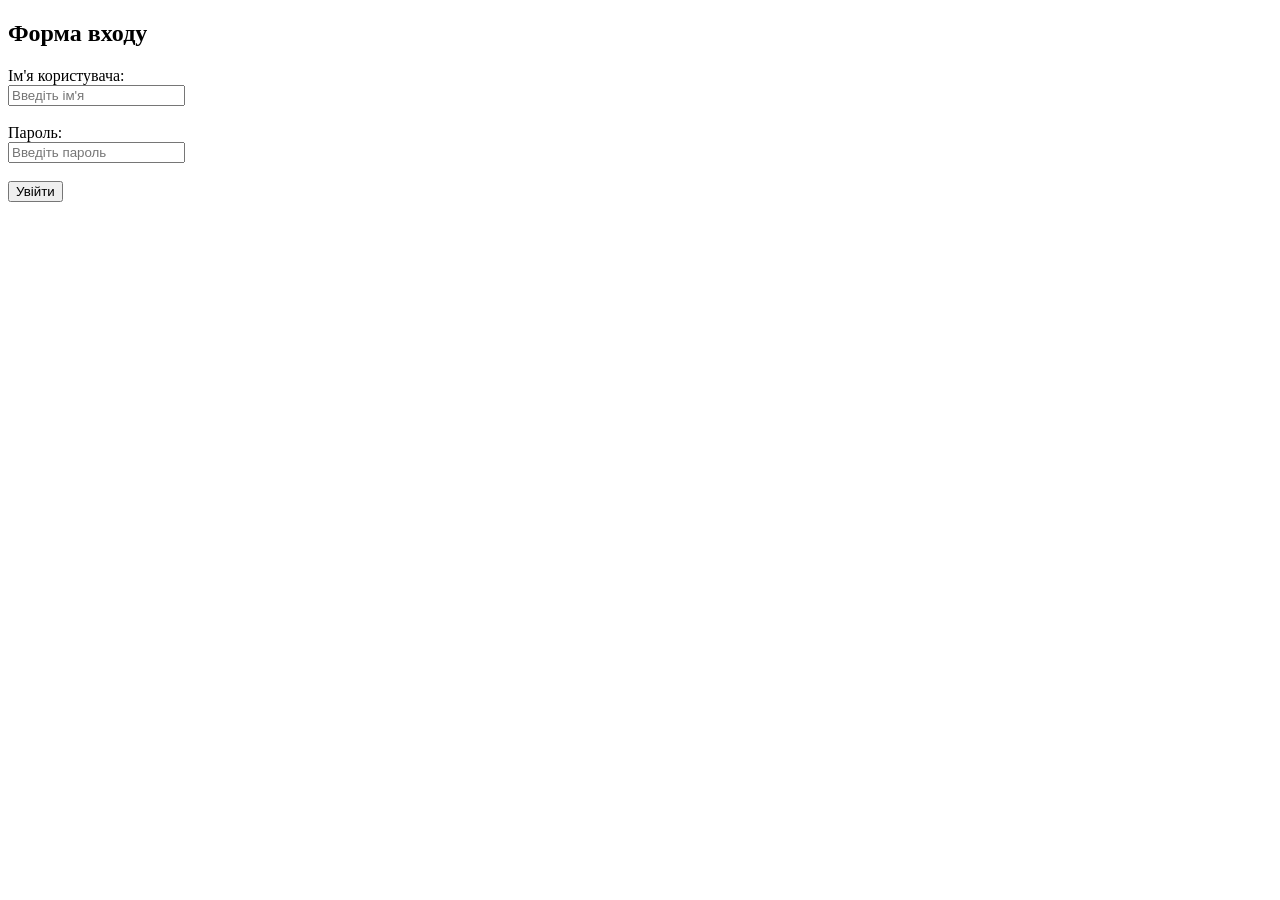
==== info.html @ d500ce68 "Update info.html" ====
<!DOCTYPE html>
<html lang="en">
<head>
    <meta charset="UTF-8">
    <meta name="viewport" content="width=device-width, initial-scale=1.0">
    <title>Document</title>
</head>
<body>
    <header></header>
    <main>
        <section>
            <h2>Форма входу</h2>
    <form>
        <label for="username">Ім'я користувача:</label><br>
        <input type="text" id="username" name="username" placeholder="Введіть ім'я"><br><br>

        <label for="password">Пароль:</label><br>
        <input type="password" id="password" name="password" placeholder="Введіть пароль"><br><br>

        <input type="submit" value="Увійти">
    </form>
        </section>
        <section>

        </section>
    </main>
    <footer></footer>
</body>
</html>
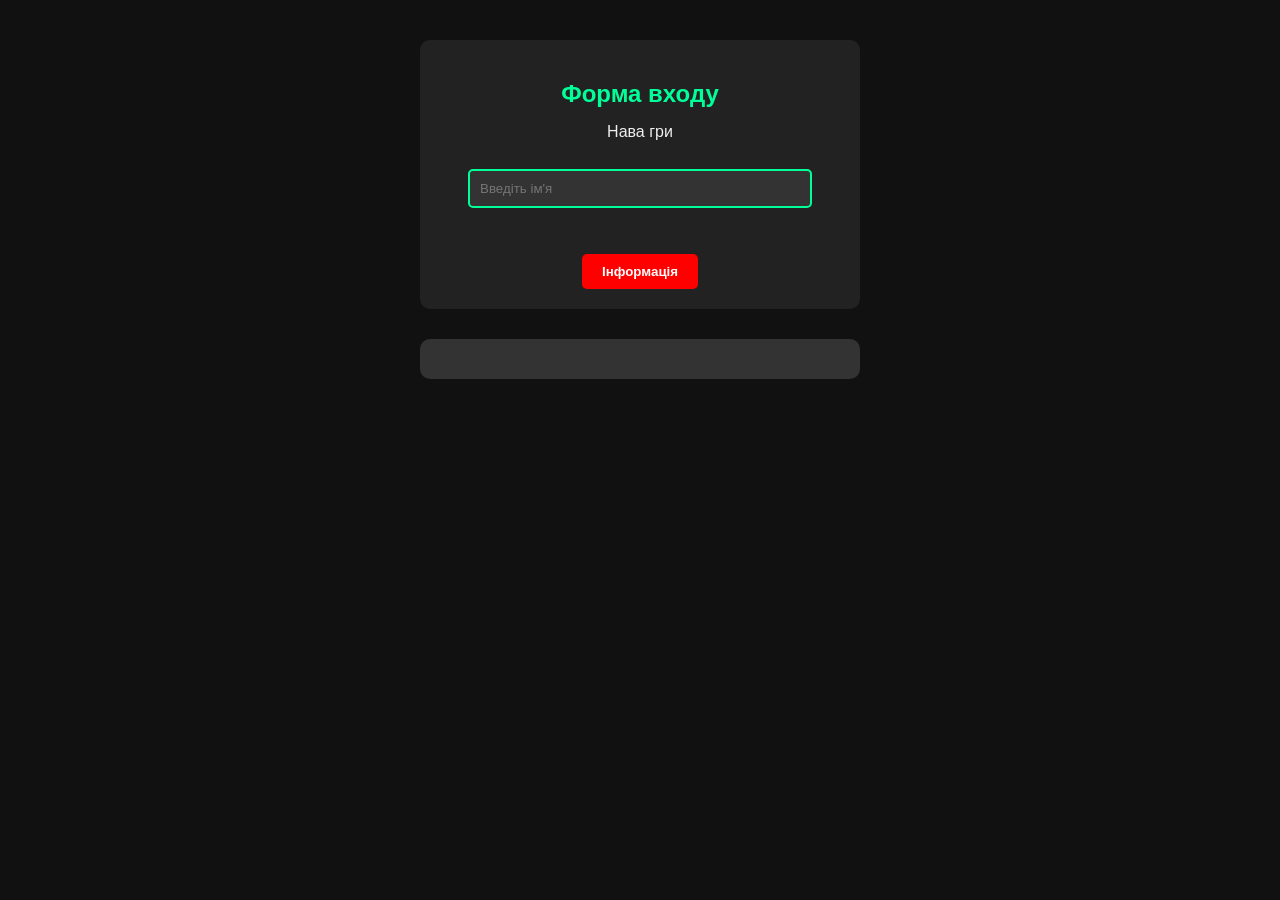
==== commit 2a4e1711: "info.html and css" ====
--- a/info.html
+++ b/info.html
@@ -4,26 +4,21 @@
     <meta charset="UTF-8">
     <meta name="viewport" content="width=device-width, initial-scale=1.0">
     <title>Document</title>
+    <link rel="stylesheet" href="./css/info.css">
 </head>
 <body>
-    <header></header>
-    <main>
-        <section>
-            <h2>Форма входу</h2>
+<section>
+    <h2 >Форма входу</h2>
     <form>
-        <label for="username">Ім'я користувача:</label><br>
-        <input type="text" id="username" name="username" placeholder="Введіть ім'я"><br><br>
+        <label for="username">Нава гри</label><br>
+        <input type="text" id="game-search-input" name="username" placeholder="Введіть ім'я"><br><br>
 
-        <label for="password">Пароль:</label><br>
-        <input type="password" id="password" name="password" placeholder="Введіть пароль"><br><br>
+        <button id="game-search-btn">Інформація</button>
+    </form>
+</section>
+<section id="game-search-section">
 
-        <input type="submit" value="Увійти">
-    </form>
-        </section>
-        <section>
-
-        </section>
-    </main>
-    <footer></footer>
+</section>
+ 
 </body>
 </html>
--- a/css/info.css
+++ b/css/info.css
@@ -0,0 +1,67 @@
+/* Загальні стилі для сторінки */
+body {
+  background-color: #111;
+  font-family: Arial, sans-serif;
+  color: #eee;
+  margin: 0;
+  padding: 20px;
+}
+
+/* Стилі для секцій */
+section {
+  margin: 20px auto;
+  padding: 20px;
+  background-color: #222;
+  border-radius: 10px;
+  max-width: 400px;
+}
+
+/* Заголовок форми */
+h2 {
+  text-align: center;
+  color: #00ff99;
+  margin-bottom: 15px;
+}
+
+/* Форма */
+form {
+  display: flex;
+  flex-direction: column;
+  align-items: center;
+}
+
+/* Поле вводу */
+input[type="text"] {
+  width: 80%;
+  padding: 10px;
+  margin: 10px 0;
+  border: 2px solid #00ff99;
+  border-radius: 5px;
+  background-color: #333;
+  color: #fff;
+}
+
+/* Кнопка */
+button {
+  background-color: #ff0000;
+  color: #fff;
+  font-weight: bold;
+  padding: 10px 20px;
+  border: none;
+  border-radius: 5px;
+  cursor: pointer;
+}
+
+button:hover {
+  background-color: #00ff99;
+  color: #000;
+}
+
+/* Секція результатів пошуку */
+#game-search-section {
+  margin-top: 30px;
+  padding: 20px;
+  background-color: #333;
+  border-radius: 10px;
+  color: #fff;
+}
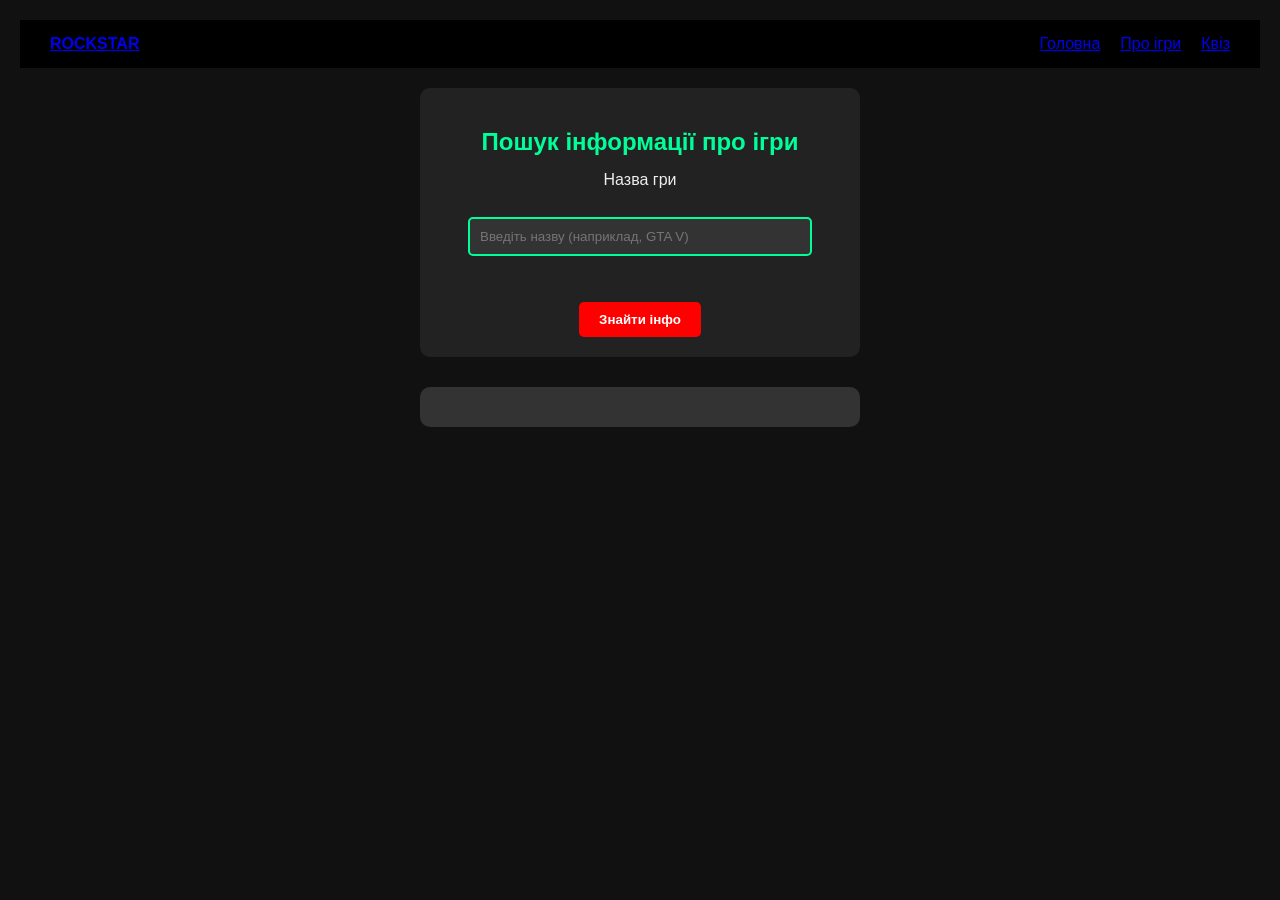
==== commit f1a5e6f1: "дохуя кароч поміняв, сорян шо трохи в css пошарився" ====
--- a/info.html
+++ b/info.html
@@ -1,24 +1,43 @@
 <!DOCTYPE html>
-<html lang="en">
+<html lang="uk">
 <head>
     <meta charset="UTF-8">
     <meta name="viewport" content="width=device-width, initial-scale=1.0">
-    <title>Document</title>
-    <link rel="stylesheet" href="./css/info.css">
+    <title>Rockstar Games | Про ігри</title>
+    <link rel="stylesheet" href="css/reset.css">
+    <link rel="stylesheet" href="css/common.css">
+    <link rel="stylesheet" href="css/info.css">
 </head>
 <body>
-<section>
-    <h2 >Форма входу</h2>
-    <form>
-        <label for="username">Нава гри</label><br>
-        <input type="text" id="game-search-input" name="username" placeholder="Введіть ім'я"><br><br>
 
-        <button id="game-search-btn">Інформація</button>
-    </form>
-</section>
-<section id="game-search-section">
+<header>
+    <div class="logo">
+        <a href="index.html"><strong>ROCKSTAR</strong></a>
+    </div>
+    <nav>
+        <ul>
+            <li><a href="index.html">Головна</a></li>
+            <li><a href="info.html">Про ігри</a></li>
+            <li><a href="quiz.html">Квіз</a></li>
+        </ul>
+    </nav>
+</header>
 
-</section>
- 
+<main>
+    <section>
+        <h2>Пошук інформації про ігри</h2>
+        <form>
+            <label for="username">Назва гри</label><br>
+            <input type="text" id="game-search-input" name="username" placeholder="Введіть назву (наприклад, GTA V)"><br><br>
+            <button id="game-search-btn">Знайти інфо</button>
+        </form>
+    </section>
+    
+    <section id="game-search-section">
+        <!-- Сюди твій JS буде виводити результат -->
+    </section>
+</main>
+
+<script type="module" src="./js/info.js"></script>
 </body>
 </html>
--- a/css/common.css
+++ b/css/common.css
@@ -0,0 +1,15 @@
+header {
+  display: flex;
+  justify-content: space-between; /* Лого зліва, меню — справа */
+  align-items: center;
+  background-color: #000;
+  padding: 15px 30px;
+}
+
+nav ul {
+  list-style: none;
+  display: flex;
+  gap: 20px;
+  margin: 0;
+  padding: 0;
+}
--- a/css/info.css
+++ b/css/info.css
@@ -1,4 +1,3 @@
-/* Загальні стилі для сторінки */
 body {
   background-color: #111;
   font-family: Arial, sans-serif;
@@ -7,7 +6,6 @@
   padding: 20px;
 }
 
-/* Стилі для секцій */
 section {
   margin: 20px auto;
   padding: 20px;
@@ -16,21 +14,18 @@
   max-width: 400px;
 }
 
-/* Заголовок форми */
 h2 {
   text-align: center;
   color: #00ff99;
   margin-bottom: 15px;
 }
 
-/* Форма */
 form {
   display: flex;
   flex-direction: column;
   align-items: center;
 }
 
-/* Поле вводу */
 input[type="text"] {
   width: 80%;
   padding: 10px;
@@ -41,7 +36,6 @@
   color: #fff;
 }
 
-/* Кнопка */
 button {
   background-color: #ff0000;
   color: #fff;
@@ -57,7 +51,6 @@
   color: #000;
 }
 
-/* Секція результатів пошуку */
 #game-search-section {
   margin-top: 30px;
   padding: 20px;
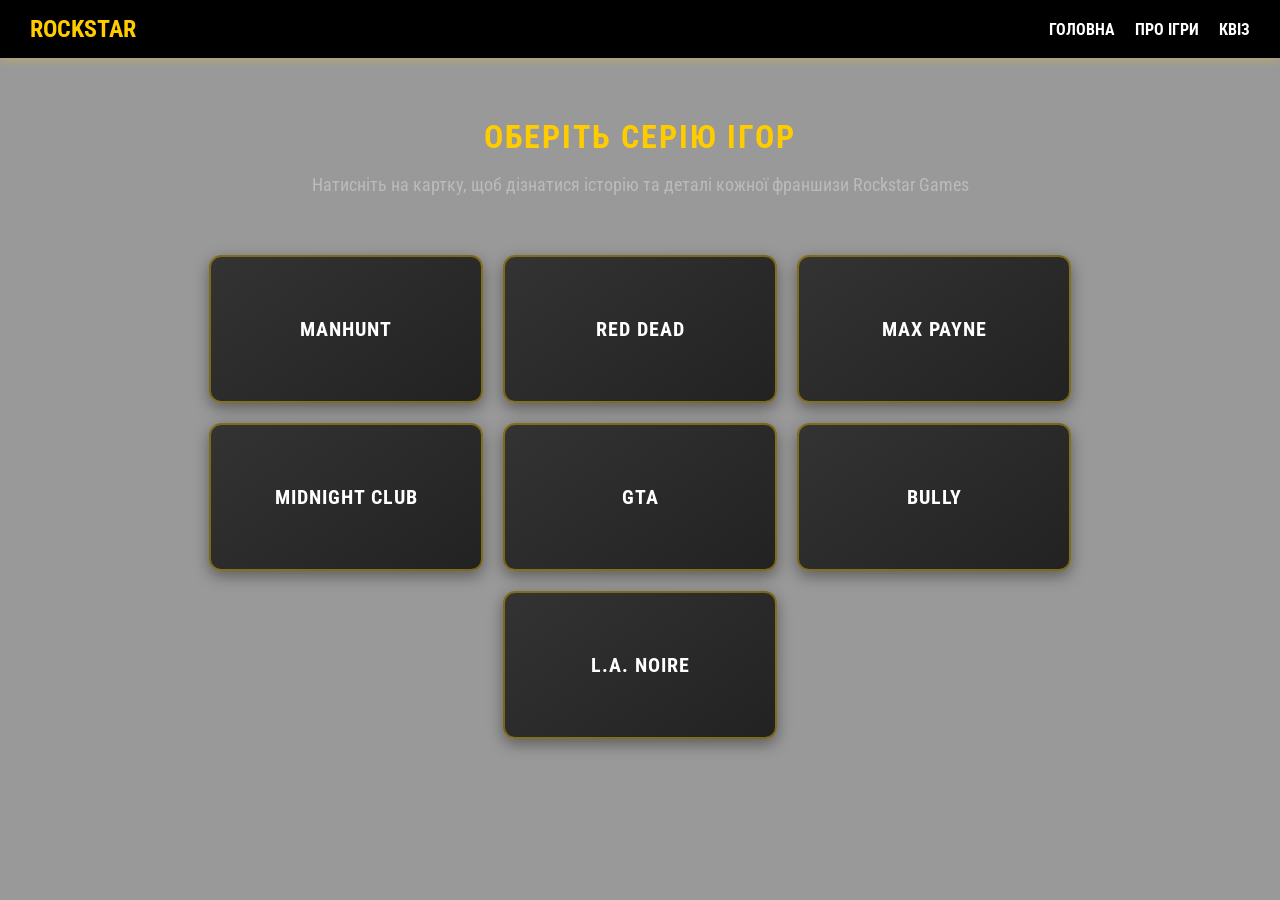
==== commit bfc4dca0: "череп" ====
--- a/info.html
+++ b/info.html
@@ -24,17 +24,22 @@
 </header>
 
 <main>
-    <section>
-        <h2>Пошук інформації про ігри</h2>
-        <form>
-            <label for="username">Назва гри</label><br>
-            <input type="text" id="game-search-input" name="username" placeholder="Введіть назву (наприклад, GTA V)"><br><br>
-            <button id="game-search-btn">Знайти інфо</button>
-        </form>
+    <section class="info-hero">
+        <h2>Оберіть серію ігор</h2>
+        <p>Натисніть на картку, щоб дізнатися історію та деталі кожної франшизи Rockstar Games</p>
+    </section>
+
+    <section class="series-grid">
+        <div class="series-card" data-series="gta">Manhunt</div>
+        <div class="series-card" data-series="rdr">Red Dead</div>
+        <div class="series-card" data-series="maxpayne">Max Payne</div>
+        <div class="series-card" data-series="midnight">Midnight Club</div>
+        <div class="series-card" data-series="manhunt">GTA</div>
+        <div class="series-card" data-series="bully">Bully</div>
+        <div class="series-card" data-series="lanoire">L.A. Noire</div>
     </section>
     
-    <section id="game-search-section">
-        <!-- Сюди твій JS буде виводити результат -->
+    <section id="game-result-display" class="result-hidden">
     </section>
 </main>
 
--- a/css/info.css
+++ b/css/info.css
@@ -1,60 +1,139 @@
+@import url('https://fonts.googleapis.com/css2?family=Roboto+Condensed:wght@400;700&display=swap');
+
 body {
-  background-color: #111;
-  font-family: Arial, sans-serif;
-  color: #eee;
-  margin: 0;
-  padding: 20px;
+    font-family: 'Roboto Condensed', sans-serif;
+    
+    background-image: linear-gradient(rgba(0, 0, 0, 0.4), rgba(0, 0, 0, 0.4)), 
+url('https://i.pinimg.com/1200x/0d/88/af/0d88aff1e9f4775d4dd709471fc118a7.jpg');
+
+    background-size: cover;
+    background-position: center;
+    background-attachment: fixed;
+    background-repeat: no-repeat;
+    
+    color: #fff;
+    margin: 0;
+    padding: 0;
+    min-height: 100vh;
 }
 
-section {
-  margin: 20px auto;
-  padding: 20px;
-  background-color: #222;
-  border-radius: 10px;
-  max-width: 400px;
+header {
+    background-color: #000;
+    padding: 15px 30px;
+    display: flex;
+    justify-content: space-between;
+    align-items: center;
+    box-shadow: 0 2px 10px rgba(255, 204, 0, 0.3);
 }
 
-h2 {
-  text-align: center;
-  color: #00ff99;
-  margin-bottom: 15px;
+header .logo a {
+    color: #ffcc00;
+    font-size: 24px;
+    text-decoration: none;
+    text-transform: uppercase;
+    font-weight: bold;
 }
 
-form {
-  display: flex;
-  flex-direction: column;
-  align-items: center;
+header nav ul {
+    list-style: none;
+    display: flex;
+    gap: 20px;
+    margin: 0;
 }
 
-input[type="text"] {
-  width: 80%;
-  padding: 10px;
-  margin: 10px 0;
-  border: 2px solid #00ff99;
-  border-radius: 5px;
-  background-color: #333;
-  color: #fff;
+header nav ul li a {
+    color: #fff;
+    text-decoration: none;
+    text-transform: uppercase;
+    font-weight: bold;
+    transition: color 0.3s;
 }
 
-button {
-  background-color: #ff0000;
-  color: #fff;
-  font-weight: bold;
-  padding: 10px 20px;
-  border: none;
-  border-radius: 5px;
-  cursor: pointer;
+header nav ul li a:hover {
+    color: #ffcc00;
 }
 
-button:hover {
-  background-color: #00ff99;
-  color: #000;
+.info-hero {
+    text-align: center;
+    margin: 60px auto 20px;
+    max-width: 800px;
+    padding: 0 20px;
 }
 
-#game-search-section {
-  margin-top: 30px;
-  padding: 20px;
-  background-color: #333;
-  border-radius: 10px;
-  color: #fff;
+.info-hero h2 {
+    color: #ffcc00;
+    font-size: 32px;
+    text-transform: uppercase;
+    letter-spacing: 2px;
+    margin-bottom: 10px;
 }
+
+.info-hero p {
+    color: #bbb;
+    font-size: 18px;
+}
+
+.series-grid {
+    display: flex;
+    flex-wrap: wrap;
+    justify-content: center;
+    gap: 20px;
+    max-width: 1100px; 
+    margin: 40px auto;
+    padding: 20px;
+}
+
+.series-card {
+    background: linear-gradient(145deg, #333, #222);
+    border: 2px solid rgba(255, 204, 0, 0.4);
+    border-radius: 12px;
+    padding: 60px 10px;
+    text-align: center;
+    font-size: 20px;
+    font-weight: bold;
+    text-transform: uppercase;
+    letter-spacing: 1px;
+    cursor: pointer;
+    transition: all 0.3s ease;
+    box-shadow: 0 5px 15px rgba(0,0,0,0.4);
+    flex: 0 1 250px; 
+    transition: all 0.4s cubic-bezier(0.175, 0.885, 0.32, 1.275);
+}
+
+.series-card:hover {
+    background: #ffcc00;
+    color: #000;
+    border-color: #fff;
+    transform: translateY(-10px);
+    box-shadow: 0 0 25px 5px rgba(255, 204, 0, 0.7), 0 0 50px 10px rgba(255, 204, 0, 0.4);
+}
+
+#game-result-display {
+    max-width: 1000px;
+    margin: 40px auto 100px;
+    padding: 40px;
+    background: #262626;
+    border-radius: 15px;
+    border-left: 5px solid #ffcc00;
+    box-shadow: 0 10px 30px rgba(0,0,0,0.5);
+    line-height: 1.6;
+}
+
+#game-result-display h3 {
+    color: #ffcc00;
+    font-size: 28px;
+    margin-top: 0;
+    text-transform: uppercase;
+}
+
+#game-result-display ul {
+    padding-left: 20px;
+}
+
+#game-result-display li {
+    margin-bottom: 8px;
+}
+
+.result-hidden {
+    display: none;
+}
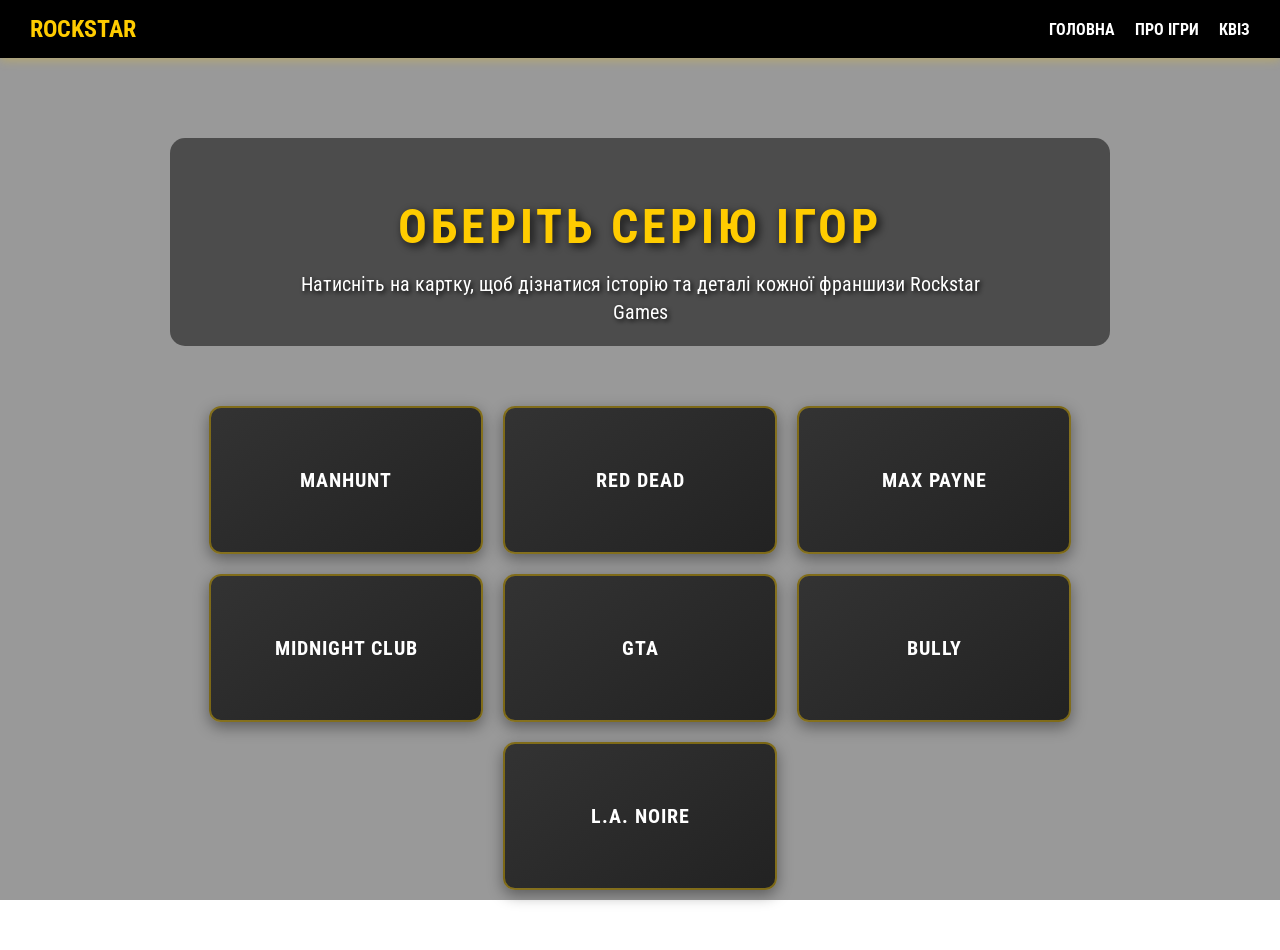
==== commit bfd5a589: "ура сделав, info.js" ====
--- a/info.html
+++ b/info.html
@@ -30,11 +30,11 @@
     </section>
 
     <section class="series-grid">
-        <div class="series-card" data-series="gta">Manhunt</div>
+        <div class="series-card" data-series="manhunt">Manhunt</div>
         <div class="series-card" data-series="rdr">Red Dead</div>
         <div class="series-card" data-series="maxpayne">Max Payne</div>
         <div class="series-card" data-series="midnight">Midnight Club</div>
-        <div class="series-card" data-series="manhunt">GTA</div>
+        <div class="series-card" data-series="gta">GTA</div>
         <div class="series-card" data-series="bully">Bully</div>
         <div class="series-card" data-series="lanoire">L.A. Noire</div>
     </section>
--- a/css/info.css
+++ b/css/info.css
@@ -55,22 +55,31 @@
 
 .info-hero {
     text-align: center;
-    margin: 60px auto 20px;
-    max-width: 800px;
-    padding: 0 20px;
+    margin: 80px auto 40px;
+    max-width: 900px;
+    padding: 20px;
+    background: rgba(0, 0, 0, 0.5);
+    border-radius: 15px;
+    backdrop-filter: blur(5px);
 }
 
 .info-hero h2 {
     color: #ffcc00;
-    font-size: 32px;
+    font-size: 48px;
     text-transform: uppercase;
-    letter-spacing: 2px;
-    margin-bottom: 10px;
+    letter-spacing: 4px;
+    margin-bottom: 15px;
+    font-weight: 700;
+    text-shadow: 3px 3px 10px rgba(0, 0, 0, 0.8);
 }
 
 .info-hero p {
-    color: #bbb;
-    font-size: 18px;
+    color: #ffffff;
+    font-size: 20px;
+    line-height: 1.4;
+    text-shadow: 2px 2px 5px rgba(0, 0, 0, 0.9);
+    max-width: 700px;
+    margin: 0 auto;
 }
 
 .series-grid {
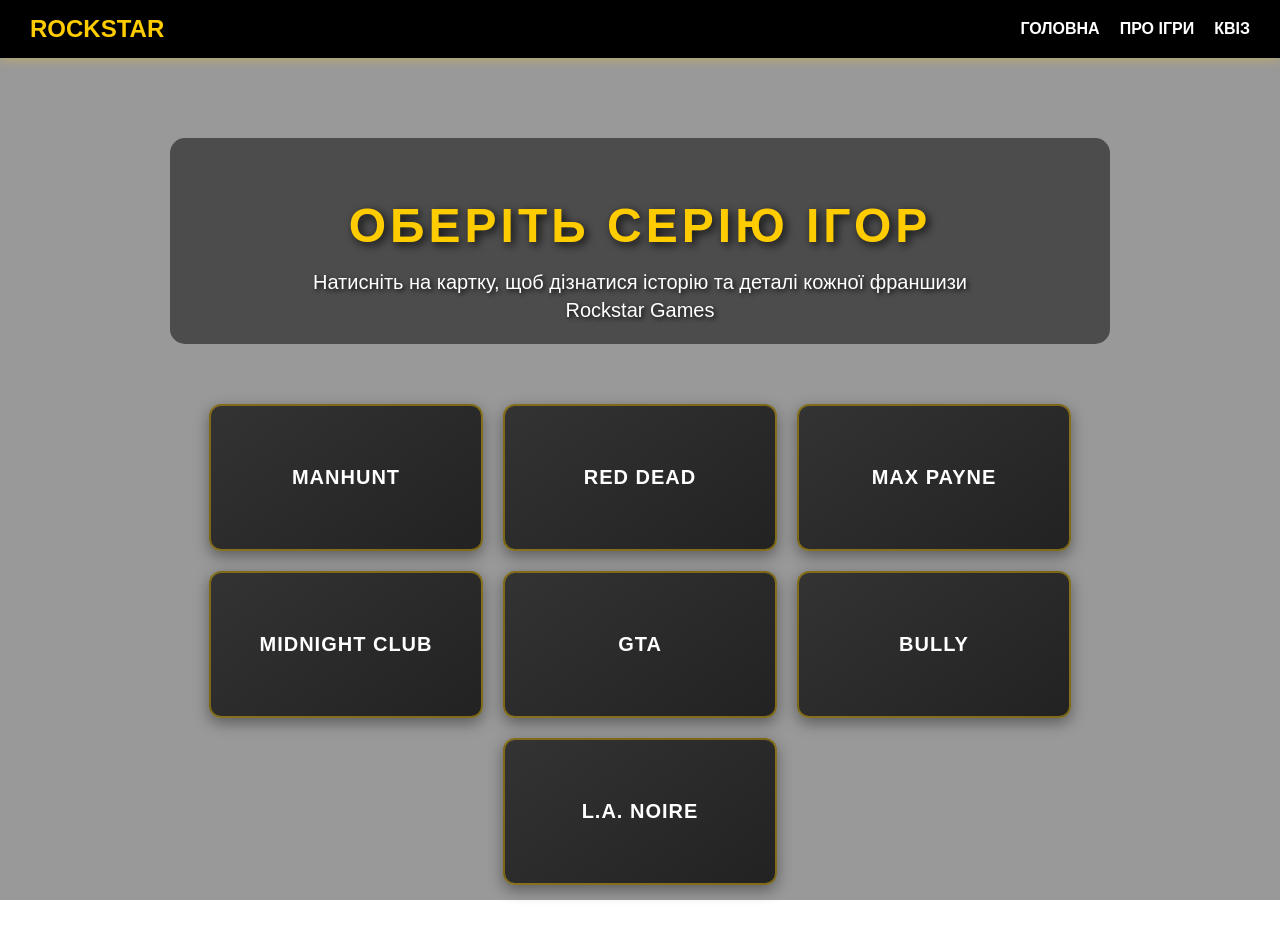
==== commit fd4e7687: "debug" ====
--- a/info.html
+++ b/info.html
@@ -42,7 +42,6 @@
     <section id="game-result-display" class="result-hidden">
     </section>
 </main>
-
 <script type="module" src="./js/info.js"></script>
 </body>
 </html>
--- a/css/common.css
+++ b/css/common.css
@@ -1,6 +1,6 @@
 header {
   display: flex;
-  justify-content: space-between; /* Лого зліва, меню — справа */
+  justify-content: space-between;
   align-items: center;
   background-color: #000;
   padding: 15px 30px;
--- a/css/info.css
+++ b/css/info.css
@@ -1,4 +1,4 @@
-@import url('https://fonts.googleapis.com/css2?family=Roboto+Condensed:wght@400;700&display=swap');
+@import url('https://fonts.google.com/specimen/Montserrat?preview.text=Rockstar%20Games&query=Montserrat');
 
 body {
     font-family: 'Roboto Condensed', sans-serif;
